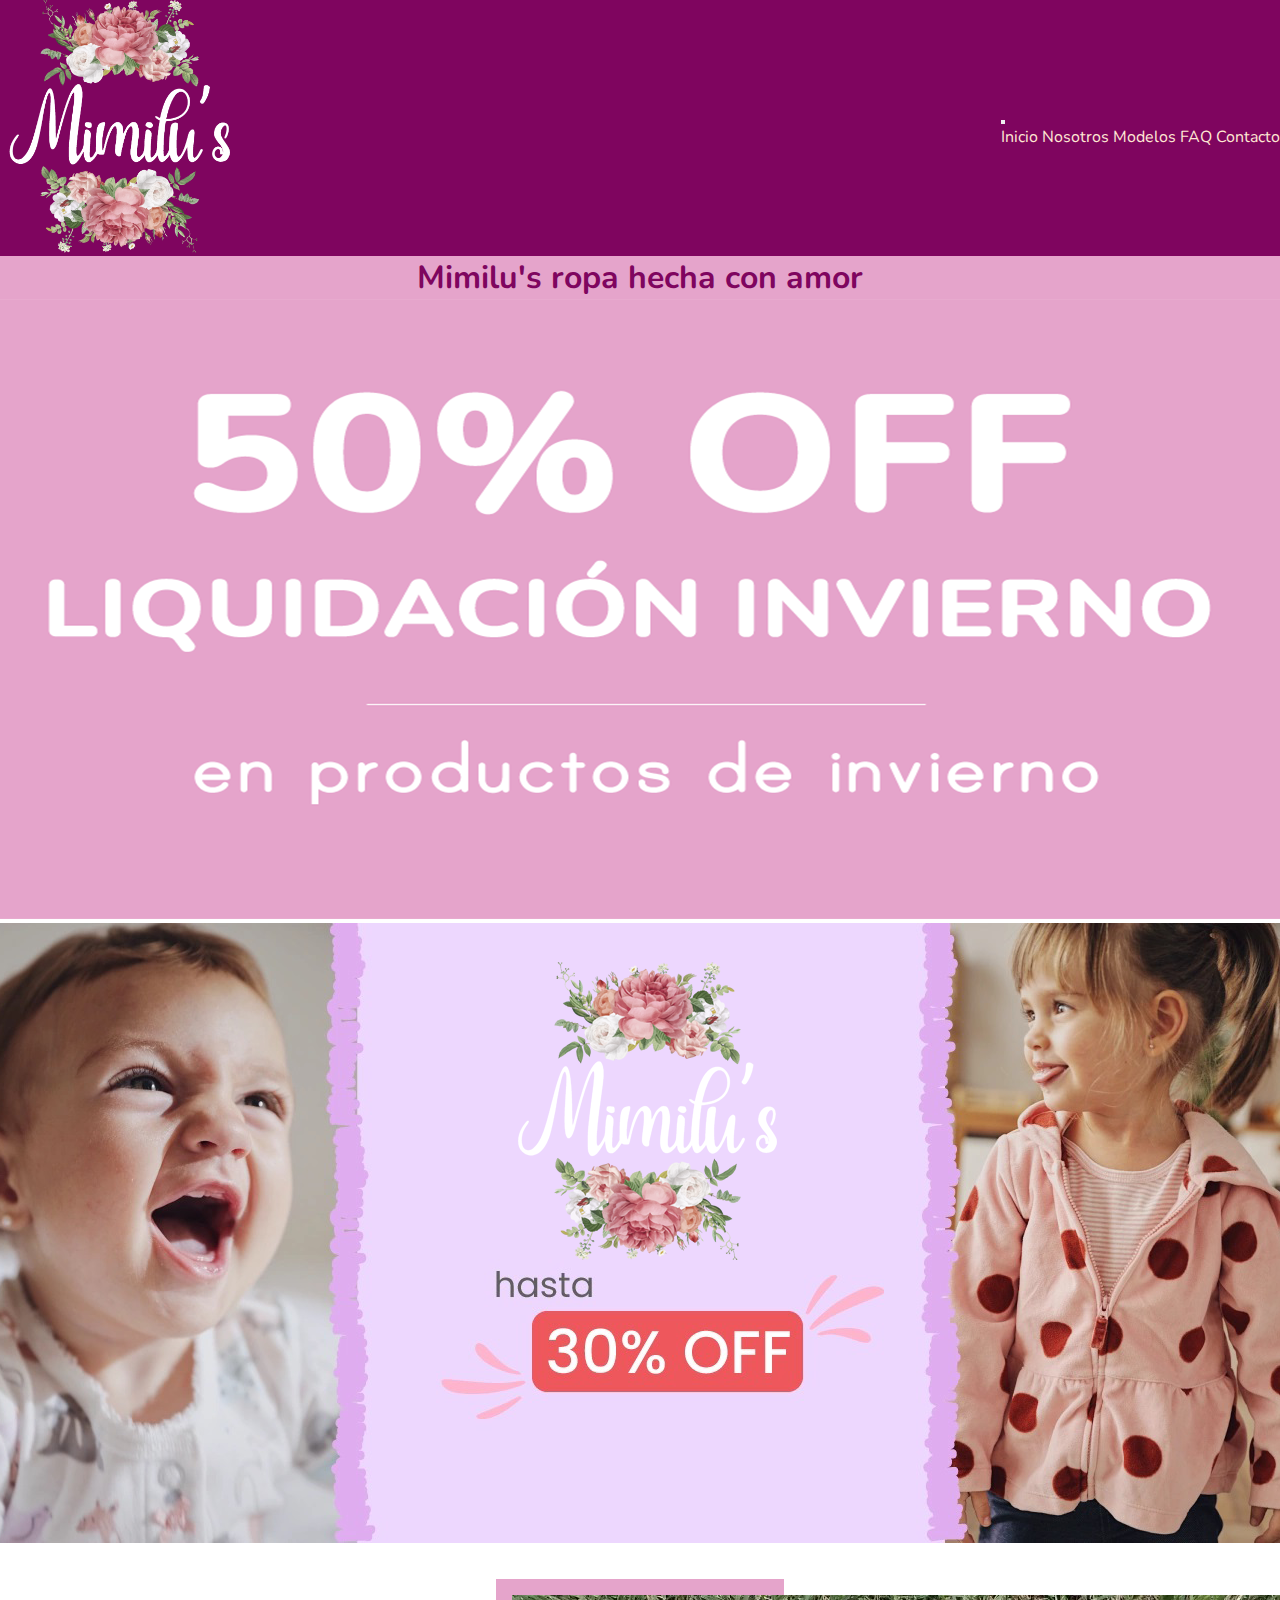
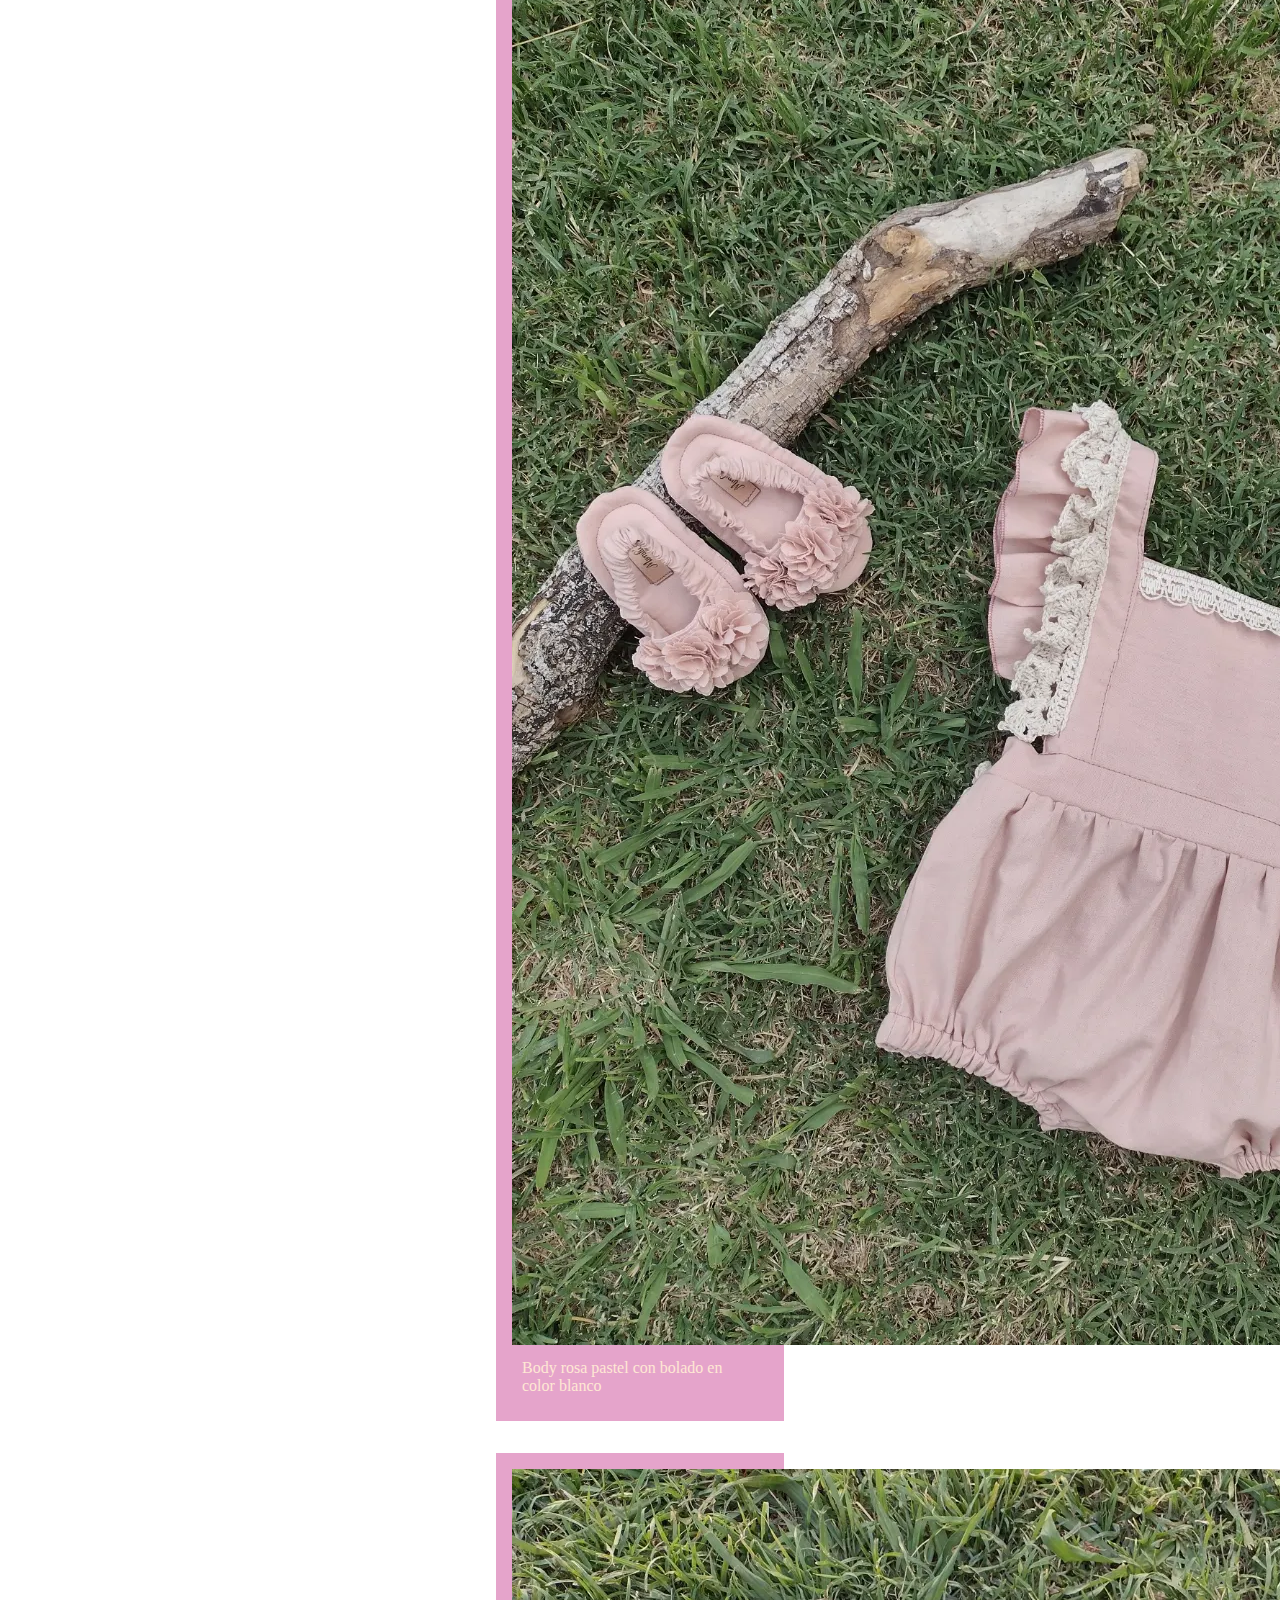
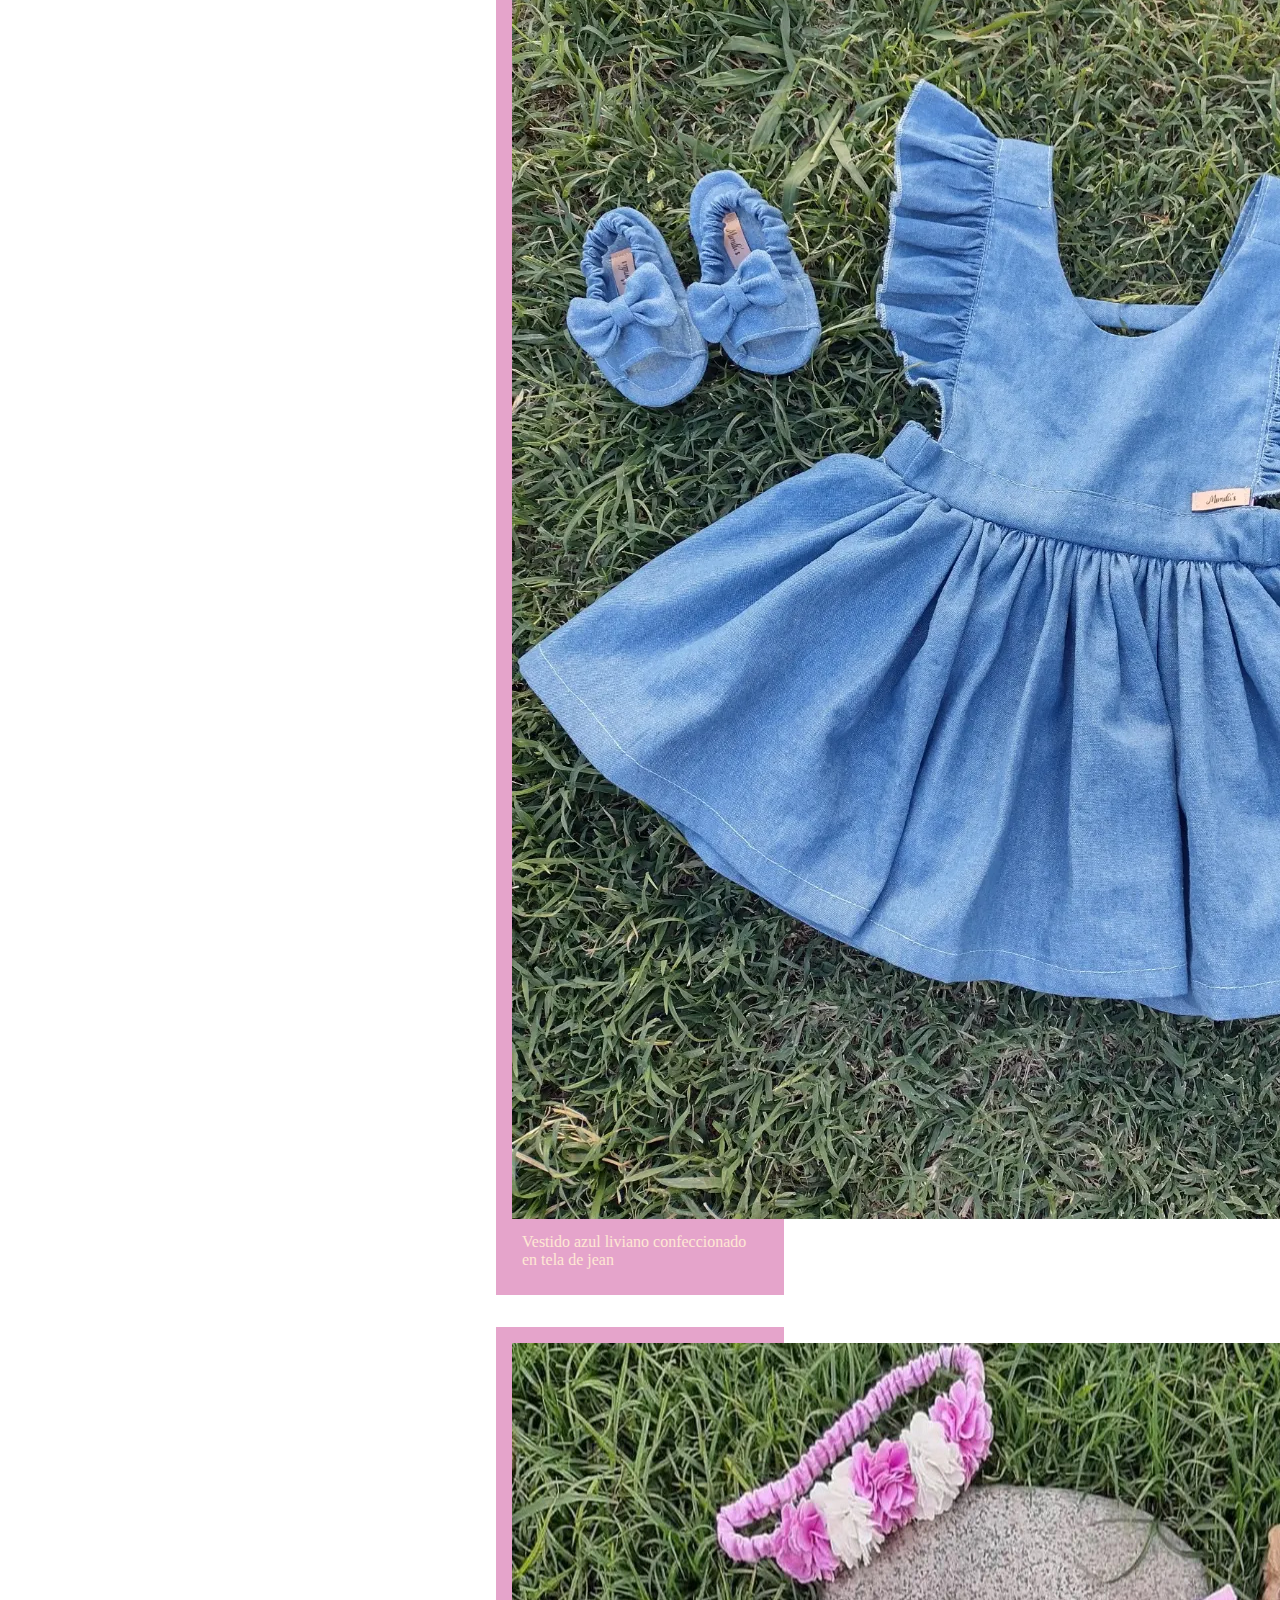
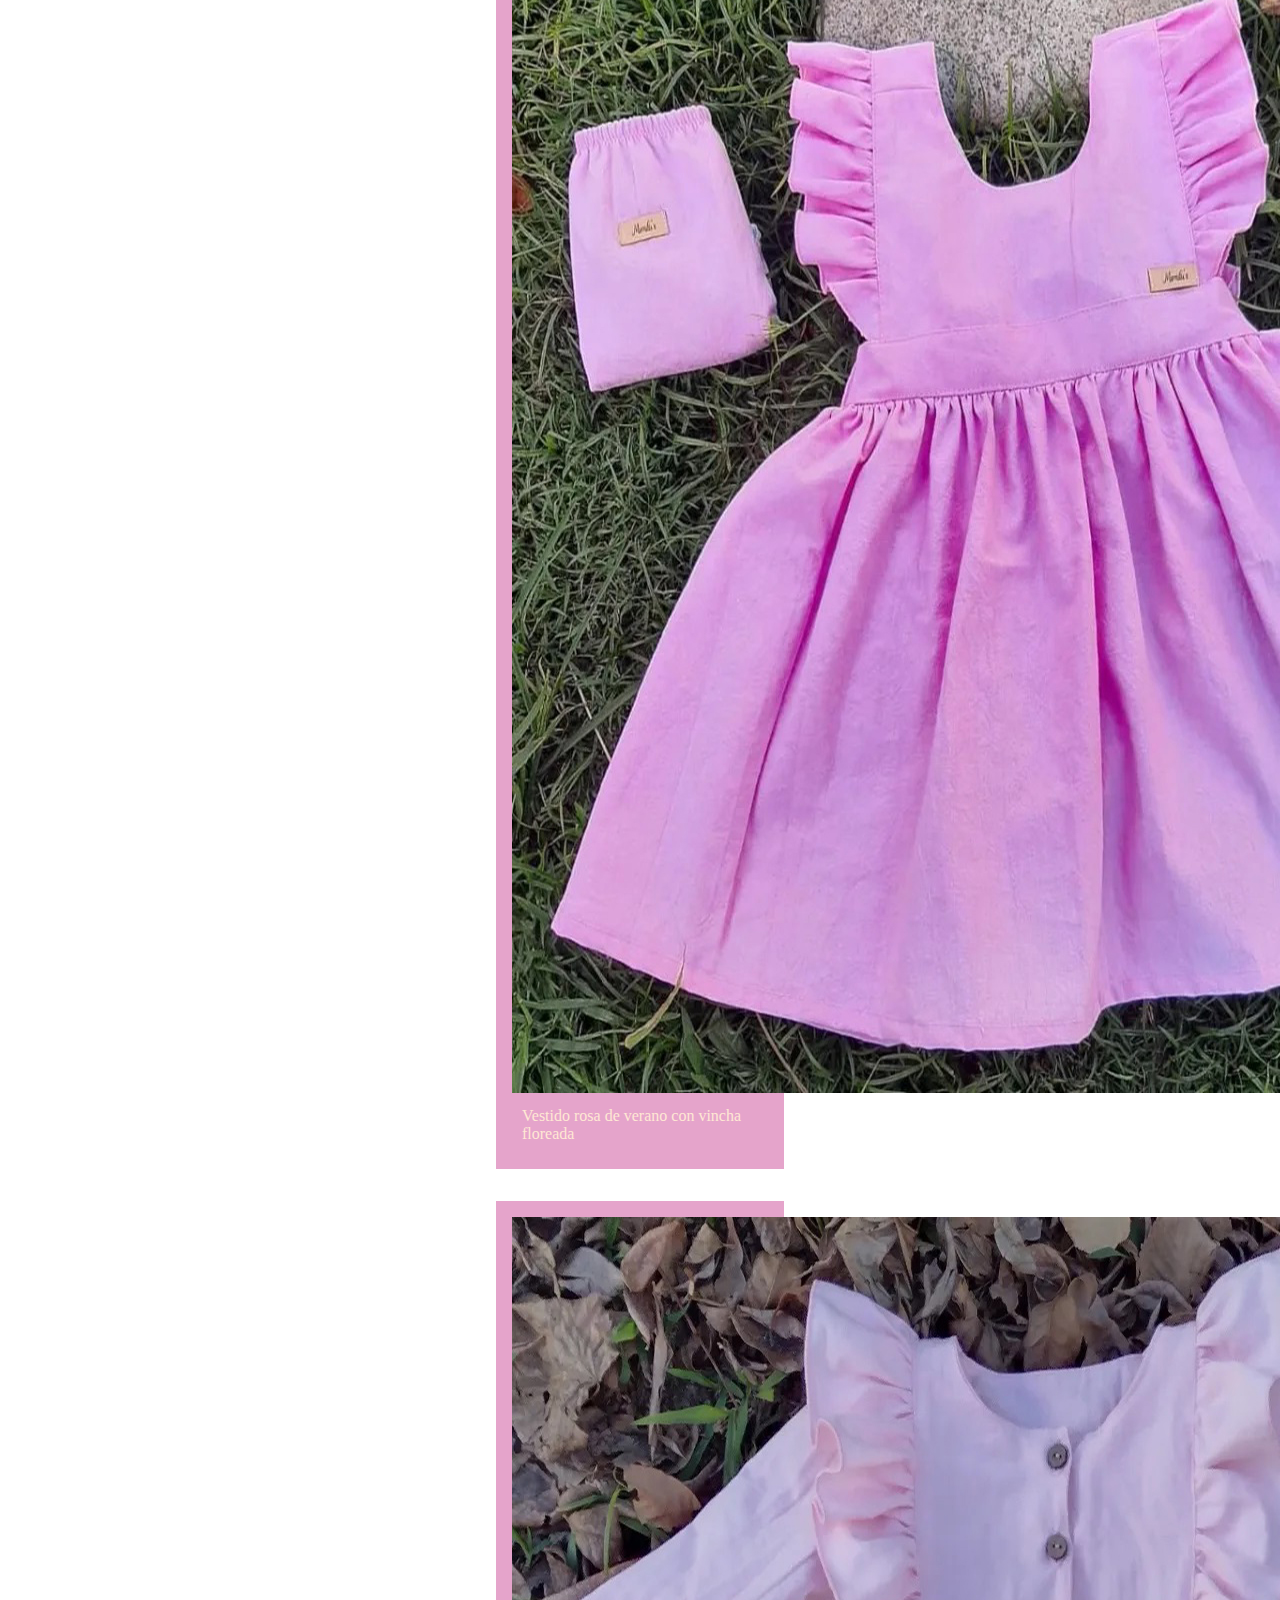
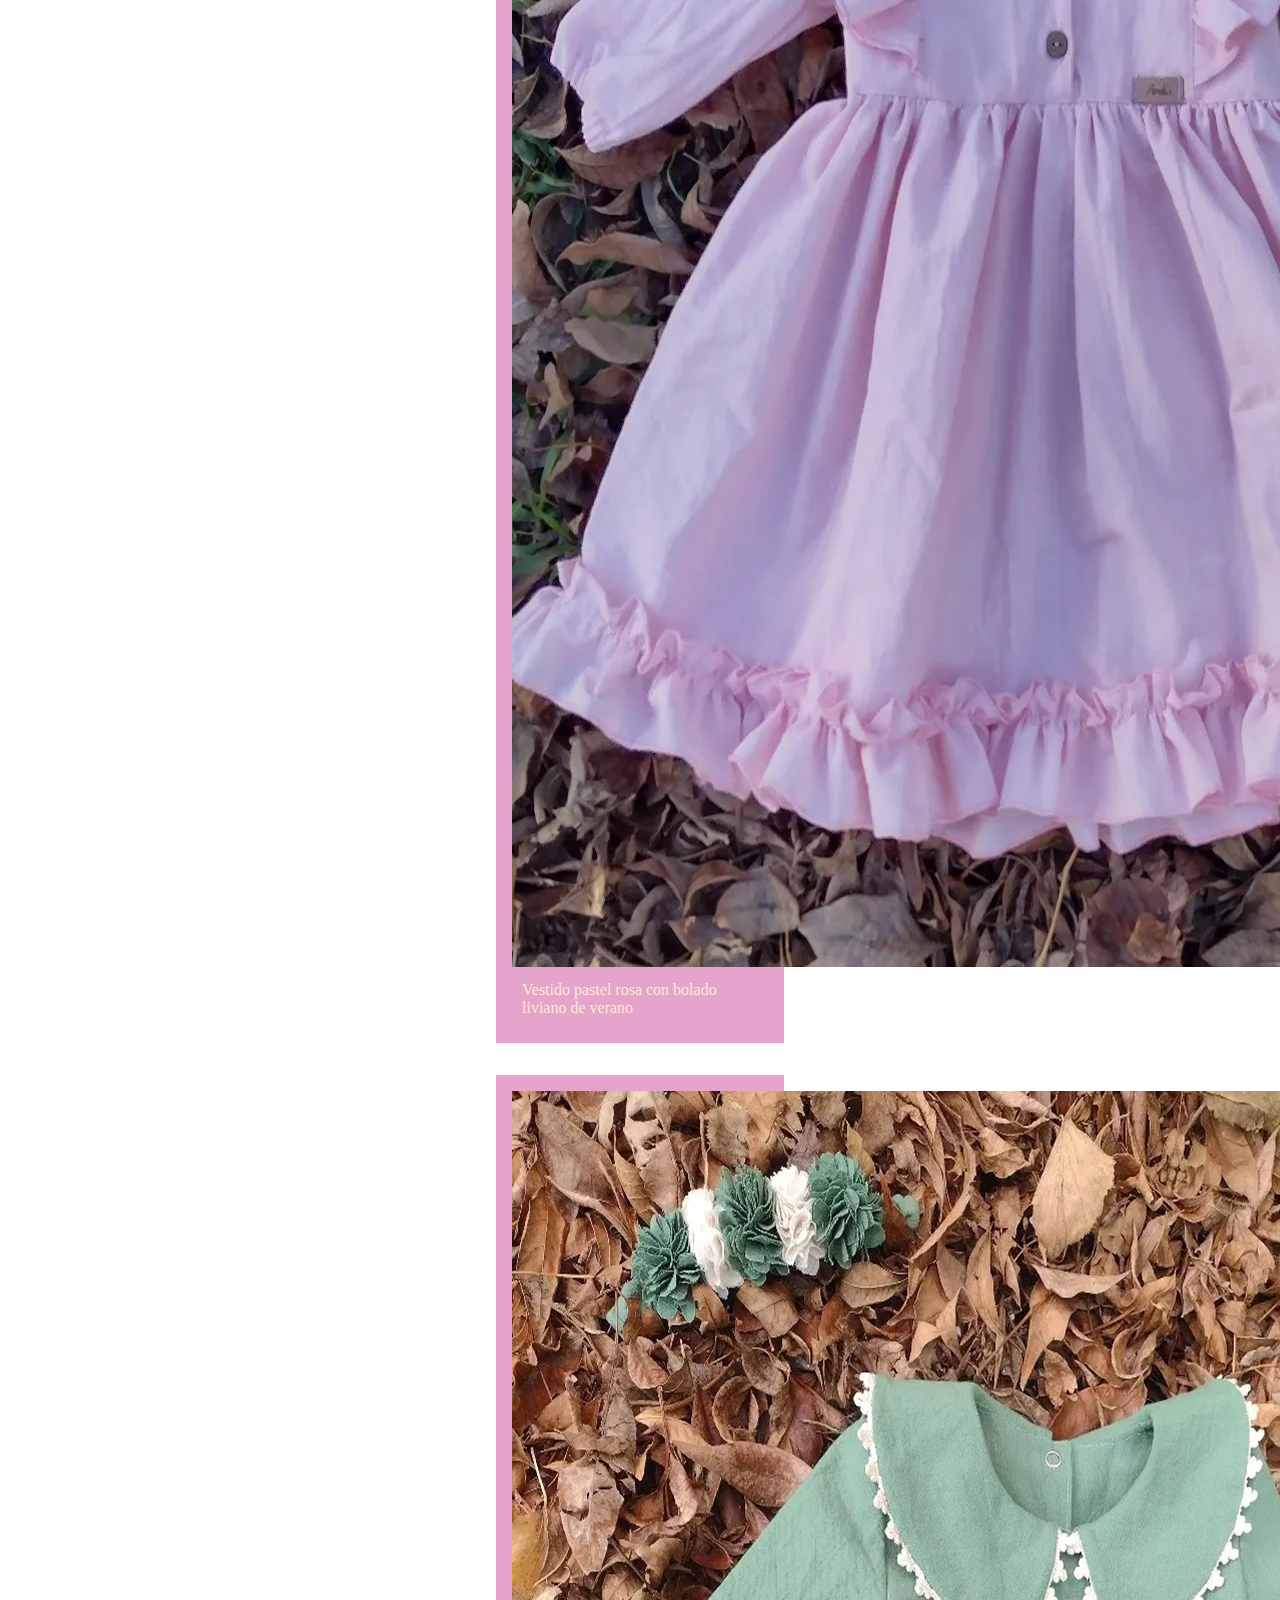
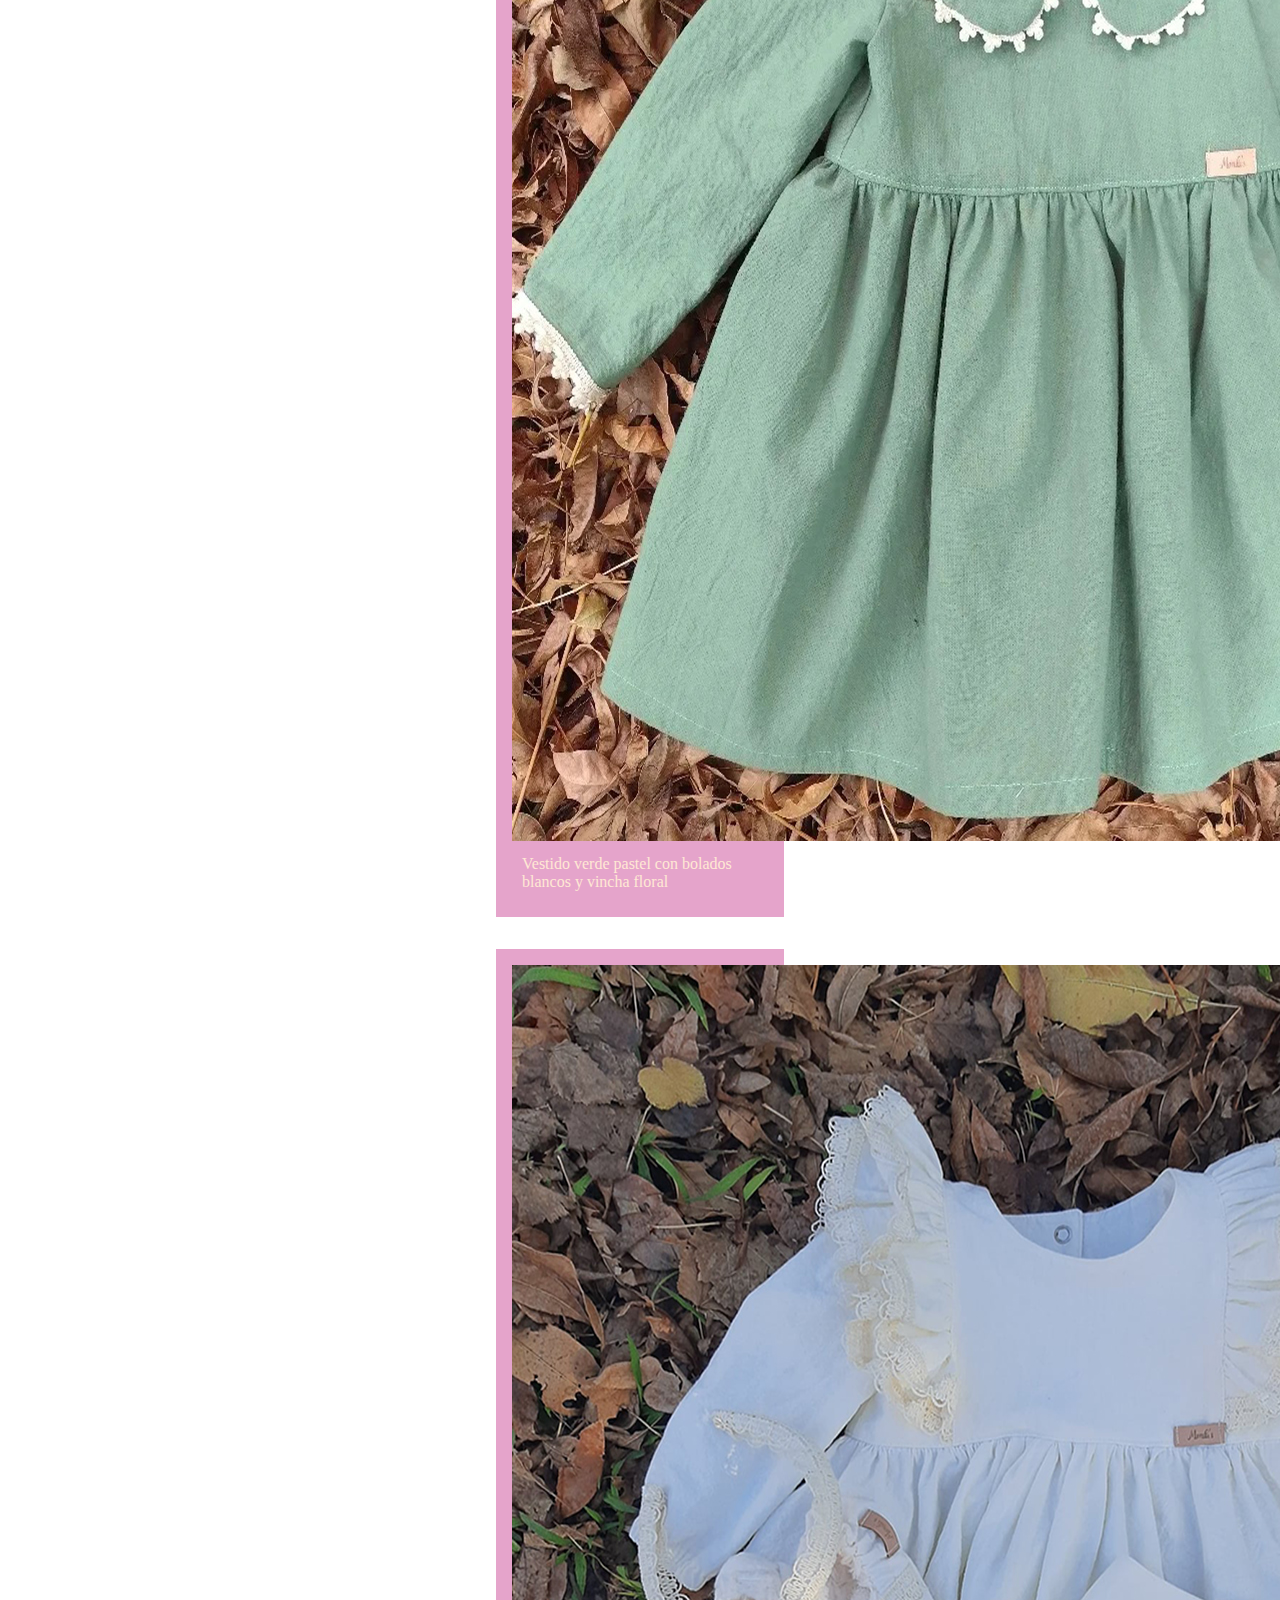
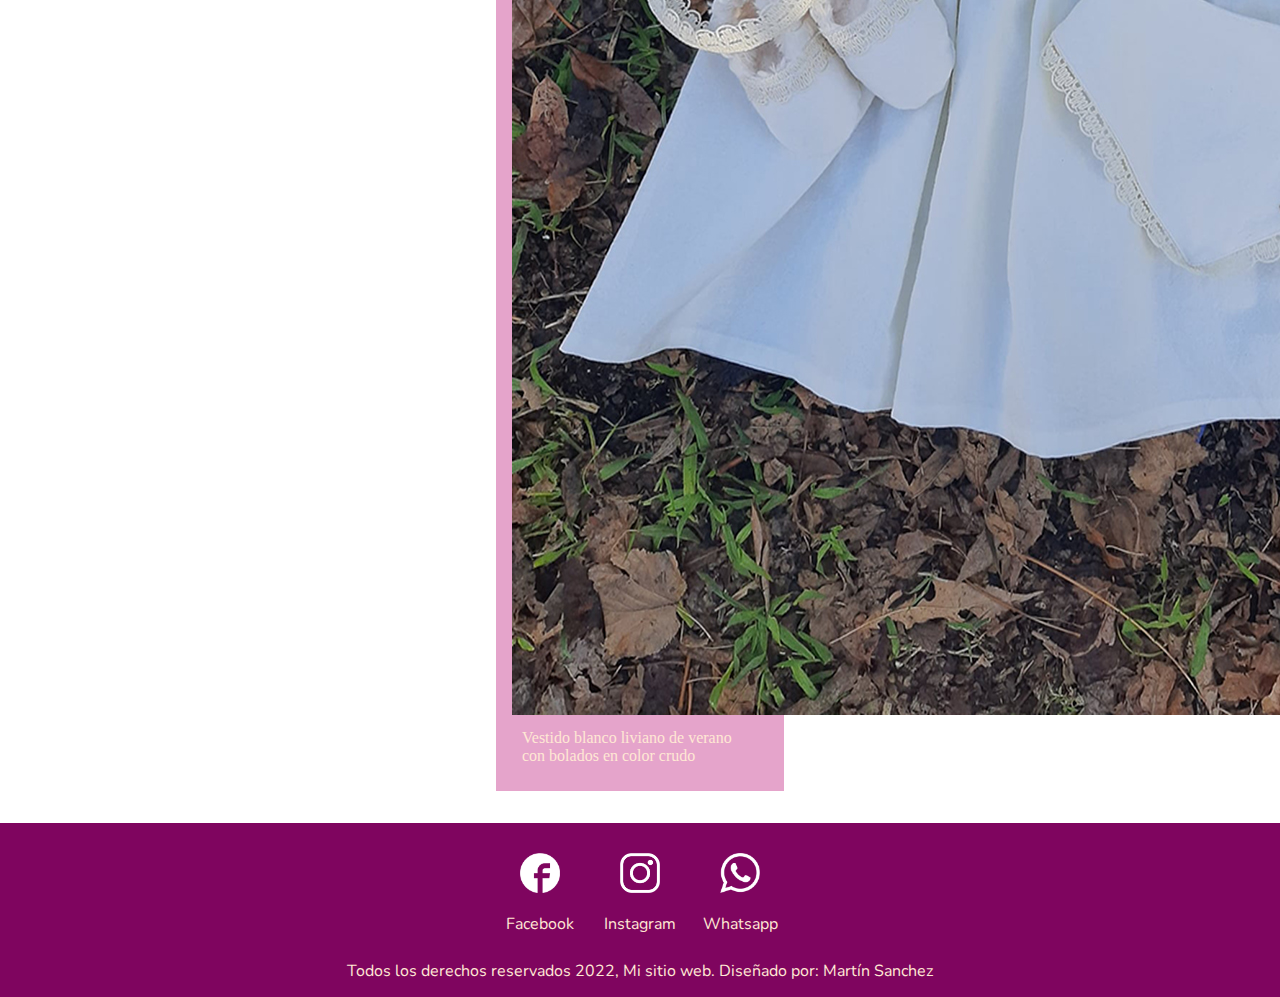
==== index.html @ 3a39b1bb "Agregamos SEO Mixins y Extends" ====
<!DOCTYPE html>
<html lang="en">

<head>
    <meta charset="UTF-8">
    <meta http-equiv="X-UA-Compatible" content="IE=edge">
    <meta name="viewport" content="width=device-width, initial-scale=1.0">
    <meta name="keyword" content="mimilus, ropa, venta, bebes, conjuntos">
    <meta name="description" content="Mimilus es un emprendimiento familiar de ropa para bebes y niños">
    <link rel="shortcut icon" href="./assets/img/Logo.png">
    <link rel="stylesheet" href="https://cdnjs.cloudflare.com/ajax/libs/animate.css/4.1.1/animate.min.css" />
    <link href="https://cdn.jsdelivr.net/npm/bootstrap@5.2.0/dist/css/bootstrap.min.css" rel="stylesheet"
        integrity="sha384-gH2yIJqKdNHPEq0n4Mqa/HGKIhSkIHeL5AyhkYV8i59U5AR6csBvApHHNl/vI1Bx" crossorigin="anonymous">
        <link rel="stylesheet" href="./css/style.css">
    <title>Mimilu's</title>
</head>

<body>
    <header class="header w-100">
    <a href="./index.html"><img src="../assets/img/milogo.png" class="logoPrincipal" style="width: 15rem;" alt="Logo Mimilus"></a>
        <nav class="navbar navbar-expand-lg">
            <div class="container-fluid">
              <button class="navbar-toggler" type="button" data-bs-toggle="collapse" data-bs-target="#navbarNavAltMarkup" aria-controls="navbarNavAltMarkup" aria-expanded="false" aria-label="Toggle navigation">
                <span class="navbar-toggler-icon"></span>
              </button>
              <div class="collapse navbar-collapse" id="navbarNavAltMarkup">
                <div class="navbar-nav">
                  <a class="nav-link" href="./index.html">Inicio</a>
                  <a class="nav-link" href="./pages/nosotros.html">Nosotros</a>
                  <a class="nav-link" href="./pages/modelos.html">Modelos</a>
                  <a class="nav-link" href="./pages/faq.html">FAQ</a>
                  <a class="nav-link" href="./pages/contacto.html">Contacto</a>
                </div>
              </div>
            </div>
          </nav>



    </header>
    <main class="main-index">
        <h1 class="tituloIndex animate__animated animate__heartBeat">Mimilu's ropa hecha con amor</h1>
        



        <div id="carouselExampleSlidesOnly w-100" class="carousel slide" data-bs-ride="carousel">
            <div class="carousel-inner">
              <div class="carousel-item active">
                <img src="./assets/img/slider2.png" class="d-block w-100" alt="slider1">
              </div>
              <div class="carousel-item">
                <img src="./assets/img/slider1.png" class="d-block w-100" alt="slider2">
              </div>
            </div>
          </div>
        
        <div class="row d-flex justify-content-center w-100">
            <div class="card" style="width: 18rem;">
                <img src="./assets/vestidos/vestido1.jpg" class="card-img-top" alt="vestido1">
                <div class="card-body">
                    <p class="card-text">Body rosa pastel con bolado en color blanco</p>
                </div>
            </div>

            <div class="card" style="width: 18rem;">
                <img src="./assets/vestidos/vestido2.jpg" class="card-img-top" alt="vestido2">
                <div class="card-body">
                    <p class="card-text">Vestido azul liviano confeccionado en tela de jean</p>
                </div>
            </div>

            <div class="card" style="width: 18rem;">
                <img src="./assets/vestidos/vestido3.jpg" class="card-img-top" alt="vestido3">
                <div class="card-body">
                    <p class="card-text">Vestido rosa de verano con vincha floreada</p>
                </div>
            </div>

            <div class="card" style="width: 18rem;">
                <img src="./assets/vestidos/vestido4.jpg" class="card-img-top" alt="vestido4">
                <div class="card-body">
                    <p class="card-text">Vestido pastel rosa con bolado liviano de verano</p>
                </div>
            </div>

            <div class="card" style="width: 18rem;">
                <img src="./assets/vestidos/vestido5.jpg" class="card-img-top" alt="vestido5">
                <div class="card-body">
                    <p class="card-text">Vestido verde pastel con bolados blancos y vincha floral </p>
                </div>
            </div>

            <div class="card" style="width: 18rem;">
                <img src="./assets/vestidos/vestido6.jpg" class="card-img-top" alt="vestido6">
                <div class="card-body">
                    <p class="card-text">Vestido blanco liviano de verano con bolados en color crudo</p>
                </div>
            </div>


        </div>
        </div>
    </main>
    <footer class="footer">
        <ul class="footerUlist">
            <li><a href="#"><img src="./assets/icons/facebook.png" alt="logoFacebook">Facebook</a></li>
            <li><a href="#"><img src="./assets/icons/instagram.png" alt="logoInstagram">Instagram</a></li>
            <li><a href="#"><img src="./assets/icons/whatsapp.png" alt="logoWhatsapp">Whatsapp</a></li>
        </ul>
        <p>Todos los derechos reservados 2022, Mi sitio web. Diseñado por: Martín Sanchez</p>
    </footer>
    </div>
    <script src="https://cdn.jsdelivr.net/npm/bootstrap@5.2.0/dist/js/bootstrap.bundle.min.js"
        integrity="sha384-A3rJD856KowSb7dwlZdYEkO39Gagi7vIsF0jrRAoQmDKKtQBHUuLZ9AsSv4jD4Xa"
        crossorigin="anonymous"></script>

</body>

</html>
---- css/style.css ----
@import url("https://fonts.googleapis.com/css2?family=Nunito:wght@300;700&family=PT+Sans:wght@400;700&display=swap");
/*
font-family: 'Nunito', sans-serif;
font-family: 'PT Sans', sans-serif;*/
/* 45062E - 7F055F - E5A4CB - EBD2BE - FFE8D4 - */
@import url("https://fonts.googleapis.com/css2?family=Nunito:wght@300;700&family=PT+Sans:wght@400;700&display=swap");
* {
  margin: 0;
  padding: 0;
  box-sizing: border-box; }

.header, h1 {
  display: flex;
  justify-content: space-between;
  align-items: center; }

.header .logoPrincipal {
  display: flex;
  flex-direction: column;
  margin: 0 auto; }

h1, .main-index .card .card-text, .main-index, .main-nosotros, .main-contacto, .main-modelos, .main-faq, .main-nosotros .card .card-text {
  display: flex;
  flex-direction: column;
  align-items: center; }

.main-index .card .row img, .main-nosotros .card .row img {
  width: 400px;
  margin: 10px; }

.footer .footerUlist li img {
  display: flex;
  margin: 20px;
  width: 40px;
  justify-content: center; }

.footer .footerUlist {
  display: flex;
  list-style: none;
  width: 450px;
  margin: 0 auto;
  justify-content: center; }

.main-index h2, .main-nosotros h2, .main-contacto h2, .main-modelos h2, .main-faq h2, .footer .footerUlist li a, .footer p {
  display: flex;
  flex-direction: column;
  justify-content: center;
  font-family: 'nunito';
  color: #FFE8D4;
  padding-bottom: 15px;
  text-align: center;
  margin: 10px 10px 0px 10px;
  text-decoration: none; }

.main-faq p {
  font-family: 'Nunito';
  text-align: left;
  margin-left: 0.5rem;
  color: #7F055F; }

.header {
  background-color: #7F055F; }
  .header .logoPrincipal {
    background-color: #7F055F; }
  .header .navbar {
    background-color: #7F055F; }
    .header .navbar .navbar-nav a {
      color: #FFE8D4;
      text-decoration: none;
      font-family: "Nunito", sans-serif; }
      .header .navbar .navbar-nav a:hover {
        color: #E5A4CB;
        font-weight: bold; }

h1 {
  font-family: 'Nunito';
  background-color: #E5A4CB;
  width: 100%;
  color: white;
  text-decoration: none; }
  h1:hover {
    color: #7F055F;
    transition: .3s; }

.main-index .card {
  background-color: #E5A4CB;
  padding: 1rem;
  margin: 2rem; }
  .main-index .card .row {
    gap: 10px 10px;
    margin: 15px; }
  .main-index .card .card-text {
    margin: 10px;
    color: #FFE8D4; }

.main-index, .main-nosotros, .main-contacto, .main-modelos, .main-faq {
  background-image: url(../assets/img/mimilusfondobody.png);
  background-repeat: 0;
  background-position: center; }
  .main-index h1, .main-nosotros h1, .main-contacto h1, .main-modelos h1, .main-faq h1 {
    color: #7F055F;
    -webkit-transition: 1s linear;
    transition: 1s linear;
    -webkit-transform: scale(1);
    transform: scale(1); }
  .main-index h2, .main-nosotros h2, .main-contacto h2, .main-modelos h2, .main-faq h2 {
    color: #FFE8D4;
    text-decoration: none;
    font-family: "Nunito", sans-serif; }

/* Nosotros Body*/
.main-nosotros h2 {
  color: #7F055F; }

.main-nosotros .card {
  background-color: #E5A4CB;
  padding: 1rem;
  margin: 2rem; }
  .main-nosotros .card .row {
    gap: 10px 10px;
    margin: 15px; }
  .main-nosotros .card .card-text {
    margin: 10px;
    color: #FFE8D4; }

/* Body FAQ */
h1 {
  font-family: 'Nunito';
  background-color: #E5A4CB;
  width: 100%;
  color: white;
  text-decoration: none; }
  h1:hover {
    color: #7F055F;
    transition: .3s; }

.footer {
  background-color: #7F055F; }
  .footer .footerUlist li img:hover {
    -webkit-transition: 1s linear;
    transition: 1s linear;
    -webkit-transform: scale(1.2);
    transform: scale(1.2); }

@media (max-width: 850px) {
  .header {
    flex-direction: row; }
  .header img {
    width: 200px; }
  h1 {
    width: 100%; }
  .grid-container {
    grid-template-columns: repeat(2, 1fr);
    grid-template-columns: repeat(2, 1fr);
    row-gap: 10px; }
  .main-nosotros img {
    width: 400px; } }

@media (max-width: 680px) {
  .header {
    flex-direction: column; } }

@media (max-width: 680px) {
  .header {
    flex-direction: column; }
  .header img {
    width: 150px; }
  h1 {
    width: 100%; }
  .grid-container {
    grid-template-columns: repeat(1, 1fr);
    row-gap: 10px; }
  .grid-container {
    grid-template-columns: repeat(1, 1fr);
    row-gap: 10px; }
  .main {
    flex-direction: column; }
  .main-nosotros img {
    width: 250px; }
  .ubicacionMapa iframe {
    width: 400px; }
  .ubicacionMapa iframe {
    width: 400px; }
  .footer ul {
    width: 182px; } }

@media (max-width: 320px) {
  .header {
    flex-direction: column; }
  .header img {
    width: 150px; }
  h1 {
    width: 100%; }
  .grid-container {
    grid-template-columns: repeat(1, 1fr);
    row-gap: 10px; }
  .main {
    flex-direction: column; }
  .ubicacionMapa iframe {
    width: 400px; }
  .footer ul {
    grid-template-columns: repeat(1, 1fr);
    row-gap: 10px; }
  .main {
    flex-direction: column; }
  .ubicacionMapa iframe {
    width: 400px; }
  .footer ul {
    width: 182px; }
  .vestidosIndex img {
    width: 250px; } }
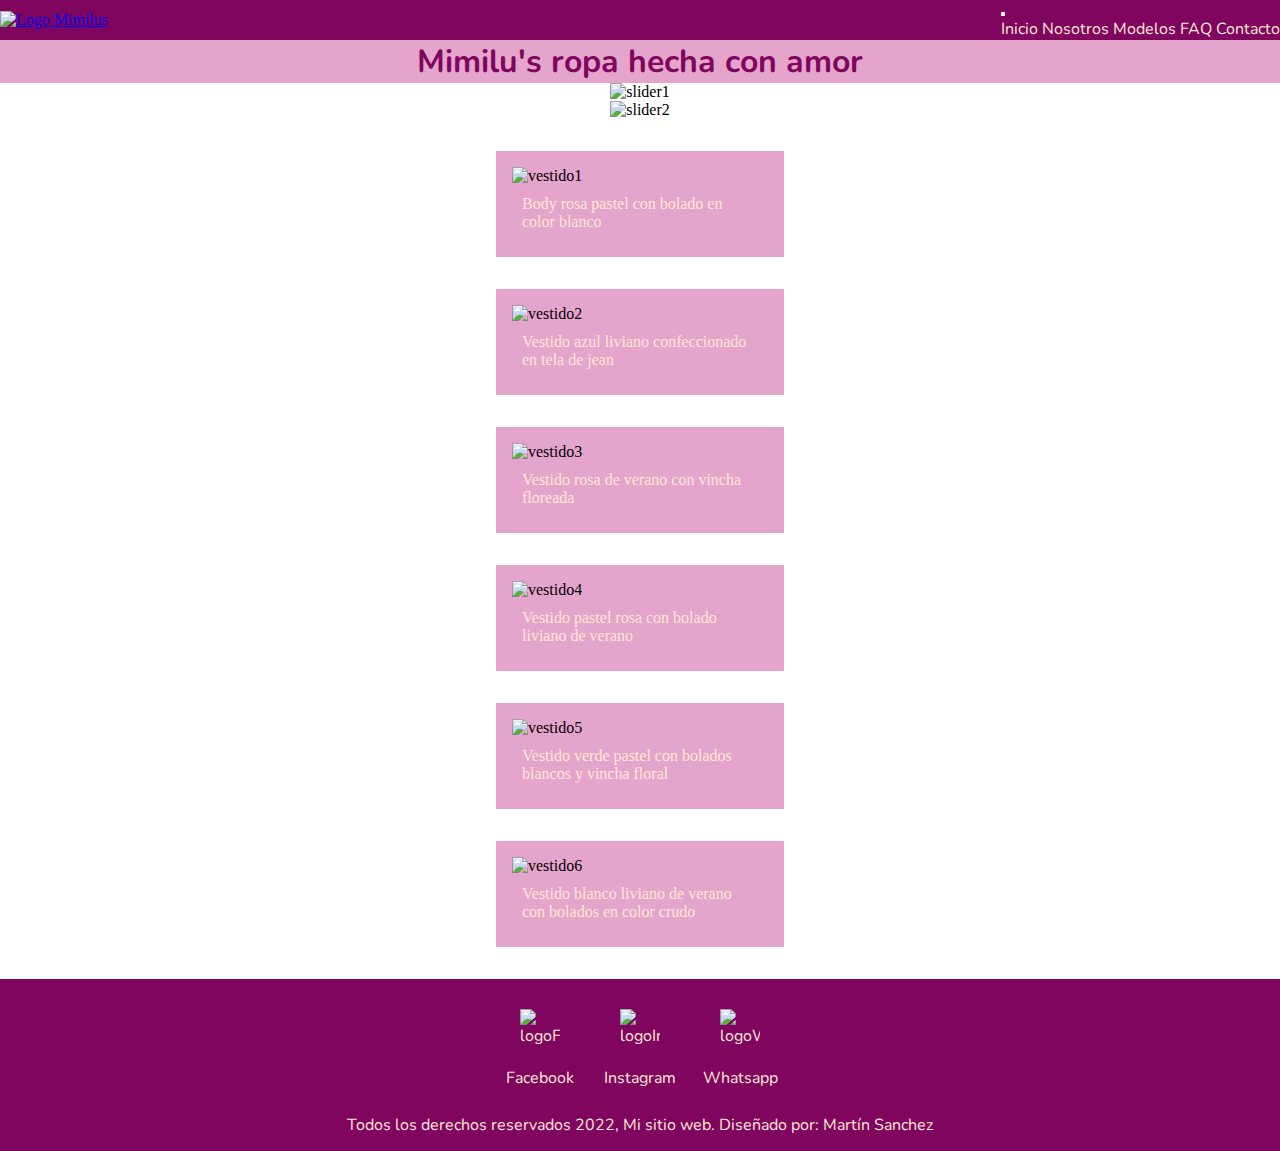
==== commit e77cee1f: "Actualiznado links de imagenes" ====
--- a/index.html
+++ b/index.html
@@ -6,8 +6,8 @@
     <meta http-equiv="X-UA-Compatible" content="IE=edge">
     <meta name="viewport" content="width=device-width, initial-scale=1.0">
     <meta name="keyword" content="mimilus, ropa, venta, bebes, conjuntos">
-    <meta name="description" content="Mimilus es un emprendimiento familiar de ropa para bebes y niños">
-    <link rel="shortcut icon" href="./assets/img/Logo.png">
+    <meta name="description" content="Mimilus es un emprendimiento familiar de ropa para bebes y chicos">
+    <link rel="shortcut icon" href="https://res.cloudinary.com/dyetlrz2w/image/upload/v1664756369/Mimilus/Logo_zsoqcc.png">
     <link rel="stylesheet" href="https://cdnjs.cloudflare.com/ajax/libs/animate.css/4.1.1/animate.min.css" />
     <link href="https://cdn.jsdelivr.net/npm/bootstrap@5.2.0/dist/css/bootstrap.min.css" rel="stylesheet"
         integrity="sha384-gH2yIJqKdNHPEq0n4Mqa/HGKIhSkIHeL5AyhkYV8i59U5AR6csBvApHHNl/vI1Bx" crossorigin="anonymous">
@@ -17,7 +17,7 @@
 
 <body>
     <header class="header w-100">
-    <a href="./index.html"><img src="../assets/img/milogo.png" class="logoPrincipal" style="width: 15rem;" alt="Logo Mimilus"></a>
+    <a href="./index.html"><img src="https://res.cloudinary.com/dyetlrz2w/image/upload/v1664756369/Mimilus/Logo_zsoqcc.png" class="logoPrincipal" style="width: 15rem;" alt="Logo Mimilus"></a>
         <nav class="navbar navbar-expand-lg">
             <div class="container-fluid">
               <button class="navbar-toggler" type="button" data-bs-toggle="collapse" data-bs-target="#navbarNavAltMarkup" aria-controls="navbarNavAltMarkup" aria-expanded="false" aria-label="Toggle navigation">
@@ -47,52 +47,52 @@
         <div id="carouselExampleSlidesOnly w-100" class="carousel slide" data-bs-ride="carousel">
             <div class="carousel-inner">
               <div class="carousel-item active">
-                <img src="./assets/img/slider2.png" class="d-block w-100" alt="slider1">
+                <img src="https://res.cloudinary.com/dyetlrz2w/image/upload/v1664756366/Mimilus/slider2_ymn3x9.png" class="d-block w-100" alt="slider1">
               </div>
               <div class="carousel-item">
-                <img src="./assets/img/slider1.png" class="d-block w-100" alt="slider2">
+                <img src="https://res.cloudinary.com/dyetlrz2w/image/upload/v1664756366/Mimilus/slider1_xzgn2i.png" class="d-block w-100" alt="slider2">
               </div>
             </div>
           </div>
         
         <div class="row d-flex justify-content-center w-100">
             <div class="card" style="width: 18rem;">
-                <img src="./assets/vestidos/vestido1.jpg" class="card-img-top" alt="vestido1">
+                <img src="https://res.cloudinary.com/dyetlrz2w/image/upload/v1664756373/Mimilus/vestido1_p2fbjr.webp" class="card-img-top" alt="vestido1">
                 <div class="card-body">
                     <p class="card-text">Body rosa pastel con bolado en color blanco</p>
                 </div>
             </div>
 
             <div class="card" style="width: 18rem;">
-                <img src="./assets/vestidos/vestido2.jpg" class="card-img-top" alt="vestido2">
+                <img src="https://res.cloudinary.com/dyetlrz2w/image/upload/v1664756373/Mimilus/vestido2_pbby4u.webp" class="card-img-top" alt="vestido2">
                 <div class="card-body">
                     <p class="card-text">Vestido azul liviano confeccionado en tela de jean</p>
                 </div>
             </div>
 
             <div class="card" style="width: 18rem;">
-                <img src="./assets/vestidos/vestido3.jpg" class="card-img-top" alt="vestido3">
+                <img src="https://res.cloudinary.com/dyetlrz2w/image/upload/v1664756391/Mimilus/vestido3_nqyjxw.jpg" class="card-img-top" alt="vestido3">
                 <div class="card-body">
                     <p class="card-text">Vestido rosa de verano con vincha floreada</p>
                 </div>
             </div>
 
             <div class="card" style="width: 18rem;">
-                <img src="./assets/vestidos/vestido4.jpg" class="card-img-top" alt="vestido4">
+                <img src="https://res.cloudinary.com/dyetlrz2w/image/upload/v1664756373/Mimilus/vestido4_lrdqpo.jpg" class="card-img-top" alt="vestido4">
                 <div class="card-body">
                     <p class="card-text">Vestido pastel rosa con bolado liviano de verano</p>
                 </div>
             </div>
 
             <div class="card" style="width: 18rem;">
-                <img src="./assets/vestidos/vestido5.jpg" class="card-img-top" alt="vestido5">
+                <img src="https://res.cloudinary.com/dyetlrz2w/image/upload/v1664756374/Mimilus/vestido5_aljh0q.jpg" class="card-img-top" alt="vestido5">
                 <div class="card-body">
                     <p class="card-text">Vestido verde pastel con bolados blancos y vincha floral </p>
                 </div>
             </div>
 
             <div class="card" style="width: 18rem;">
-                <img src="./assets/vestidos/vestido6.jpg" class="card-img-top" alt="vestido6">
+                <img src="https://res.cloudinary.com/dyetlrz2w/image/upload/v1664756374/Mimilus/vestido6_l8nht8.jpg" class="card-img-top" alt="vestido6">
                 <div class="card-body">
                     <p class="card-text">Vestido blanco liviano de verano con bolados en color crudo</p>
                 </div>
@@ -104,9 +104,9 @@
     </main>
     <footer class="footer">
         <ul class="footerUlist">
-            <li><a href="#"><img src="./assets/icons/facebook.png" alt="logoFacebook">Facebook</a></li>
-            <li><a href="#"><img src="./assets/icons/instagram.png" alt="logoInstagram">Instagram</a></li>
-            <li><a href="#"><img src="./assets/icons/whatsapp.png" alt="logoWhatsapp">Whatsapp</a></li>
+            <li><a href="#"><img src="https://res.cloudinary.com/dyetlrz2w/image/upload/v1664756357/Mimilus/facebook_kfgov3.png" alt="logoFacebook">Facebook</a></li>
+            <li><a href="#"><img src="https://res.cloudinary.com/dyetlrz2w/image/upload/v1664756357/Mimilus/instagram_hp5g58.png" alt="logoInstagram">Instagram</a></li>
+            <li><a href="#"><img src="https://res.cloudinary.com/dyetlrz2w/image/upload/v1664756357/Mimilus/whatsapp_f4ssge.png" alt="logoWhatsapp">Whatsapp</a></li>
         </ul>
         <p>Todos los derechos reservados 2022, Mi sitio web. Diseñado por: Martín Sanchez</p>
     </footer>
--- a/css/style.css
+++ b/css/style.css
@@ -19,12 +19,12 @@
   flex-direction: column;
   margin: 0 auto; }
 
-h1, .main-index .card .card-text, .main-index, .main-nosotros, .main-contacto, .main-modelos, .main-faq, .main-nosotros .card .card-text {
+h1, .main-index .card .card-text, .main-index, .main-nosotros, .main-contacto, .main-modelos, .main-faq, .main-nosotros .card .card-text, .main-faq .main-modelos .card-text {
   display: flex;
   flex-direction: column;
   align-items: center; }
 
-.main-index .card .row img, .main-nosotros .card .row img {
+.main-index .card .row img, .main-nosotros .card .row img, .main-faq .main-modelos .card .row img {
   width: 400px;
   margin: 10px; }
 
@@ -124,6 +124,25 @@
     color: #FFE8D4; }
 
 /* Body FAQ */
+.main-faq {
+  /* Main-Modelos */ }
+  .main-faq .container .col {
+    margin: 1rem; }
+    .main-faq .container .col strong {
+      color: #7F055F; }
+  .main-faq .main-modelos .card {
+    background-color: #E5A4CB;
+    padding: 1rem;
+    margin: 2rem; }
+    .main-faq .main-modelos .card .row {
+      gap: 5px 5px;
+      margin: 5px; }
+    .main-faq .main-modelos .card h5 {
+      color: #7F055F; }
+  .main-faq .main-modelos .card-text {
+    text-align: left;
+    color: #FFE8D4; }
+
 h1 {
   font-family: 'Nunito';
   background-color: #E5A4CB;
@@ -154,13 +173,14 @@
     grid-template-columns: repeat(2, 1fr);
     row-gap: 10px; }
   .main-nosotros img {
-    width: 400px; } }
-
-@media (max-width: 680px) {
+    width: -webkit-fill-avaible;
+    height: -webkit-fill-avaible; } }
+
+@media (max-width: 850px) and (max-width: 680px) {
   .header {
     flex-direction: column; } }
 
-@media (max-width: 680px) {
+@media (max-width: 850px) and (max-width: 680px) {
   .header {
     flex-direction: column; }
   .header img {
@@ -184,7 +204,7 @@
   .footer ul {
     width: 182px; } }
 
-@media (max-width: 320px) {
+@media (max-width: 850px) and (max-width: 320px) {
   .header {
     flex-direction: column; }
   .header img {
